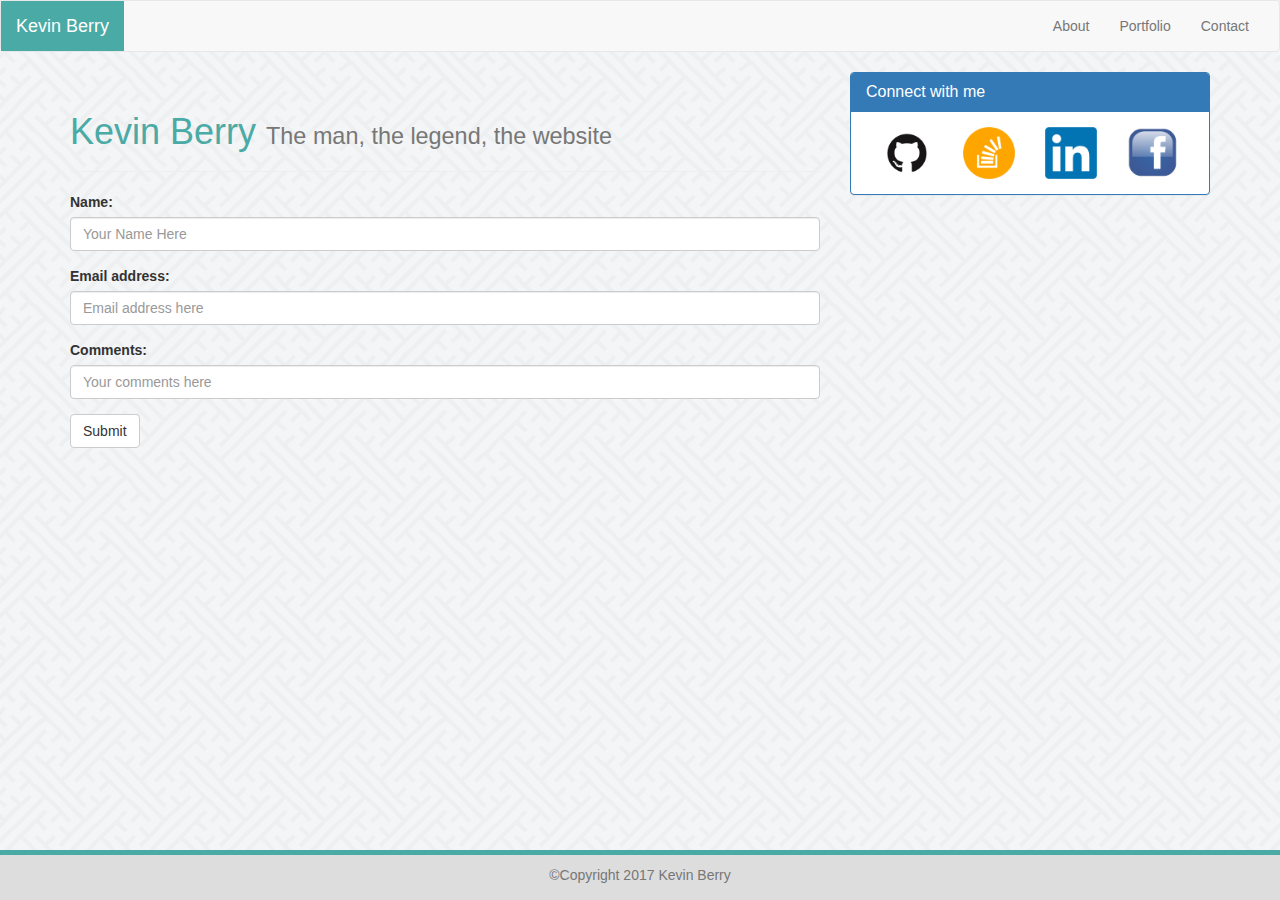
==== contact.html @ 05389cb1 "Bootstrap Update" ====
<!DOCTYPE html>
<html>
<head>
  <title> Bootstrap Portfolio</title>
  <meta charset="utf-8">
  <meta name="viewport" content="width=device-width, initial-scale=1">

  <link rel="stylesheet" href="https://maxcdn.bootstrapcdn.com/bootstrap/3.3.7/css/bootstrap.min.css" integrity="sha384-BVYiiSIFeK1dGmJRAkycuHAHRg32OmUcww7on3RYdg4Va+PmSTsz/K68vbdEjh4u" crossorigin="anonymous">

  <link rel="stylesheet" type="text/css" href="assets/css/style.css">

</head>
<body>
      <nav class="navbar navbar-default">

        <div class="container-fluid">
          <!-- Brand and toggle get grouped for better mobile display -->
          <div class="navbar-header">
            <button type="button" class="navbar-toggle collapsed" data-toggle="collapse" data-target="#bs-example-navbar-collapse-1" aria-expanded="false">
              <span class="sr-only">Toggle navigation</span>
              <span class="icon-bar"></span>
              <span class="icon-bar"></span>
              <span class="icon-bar"></span>
            </button>
          
            <span class="navbar-brand" id="navName">Kevin Berry</span>
          
          </div>

        <!-- Collect the nav links, forms, and other content for toggling -->
        <!-- Toggling doesn't seem to be working -->
        <div class="collapse navbar-collapse" id="bs-example-navbar-collapse-1">
                    
          <ul class="nav navbar-nav navbar-right">

            <li><a href="index.html" >About</a></li>

            <li><a href="portfolio.html" >Portfolio</a></li>

            <li><a href="contact.html" >Contact</a></li>

          </ul>

        </div><!-- /.navbar-collapse -->

      </div><!-- /.container-fluid -->

    </nav>
<!-- End of Navbar -->

<!-- Start of main content -->
  <div class="container">

  <!-- Title and Sidebar *move sidebar to seperate column -->

    <div class="row">

      <div class="col-md-8 col-xs-12 left-column" >

      <!-- page header -->

        <div class="page-header">
          <h1>Kevin Berry <small> The man, the legend, the website</small></h1>
        </div>

        <!-- main content -->

        <div class="row">

          <div class="col-md-12">
            <!-- id="Ppic" -->

			<form>

			  <div class="form-group">
          <label for="nameInput">Name:</label>
          <input type="password" class="form-control" id="nameInput" placeholder="Your Name Here">
        </div>

        <div class="form-group">
			    <label for="emailInput">Email address:</label>
			    <input type="email" class="form-control" id="emailInput" placeholder="Email address here">
			  </div>

        <div class="form-group">
          <label for="commentField">Comments:</label>
          <input type="email" class="form-control" id="commentField" placeholder="Your comments here">
        </div>
			   
			  <button type="submit" class="btn btn-default">Submit</button>
			</form>
          </div>
          
        </div>

      </div>

      <div class="col-md-4 col-xs-12 right-column">

      <!-- sidebar -->

        <div class="panel panel-primary">

            <div class="panel-heading">
              <h1 class="panel-title">Connect with me</h1>
            </div>

            <div class="panel-body">
              <!-- Github, linkedin, stackoverflow, facebook -->

              <a href="https://github.com/KBerry4492" target="_blank"> <img class="Connect col-md-3 col-sm-6 col-xs-12 img img-responsive img-rounded" src="assets/images/GitHub-Mark.png" alt="github"></a>

            <!-- https://github.com/KBerry4492 -->

              <a href="https://stackoverflow.com/users/8308772/k-berry" target="_blank"> <img class="Connect col-md-3 col-sm-6 col-xs-12 img img-responsive img-rounded" src="assets/images/stackoverflow_logo_2.png" alt="stackoverflow"></a>

            <!-- https://stackoverflow.com/users/8308772/k-berry -->

              <a href="https://www.linkedin.com/in/kevinmichaelberry/" target="_blank"> <img class="Connect col-md-3 col-sm-6 col-xs-12 img img-responsive img-rounded" src="assets/images/LinkedIn-Logo.png" alt="linkedin"></a>

            <!-- https://www.linkedin.com/in/kevinmichaelberry/ -->

              <a href="https://www.facebook.com/kevin.berry.7967" target="_blank"> <img class="Connect col-md-3 col-sm-6 col-xs-12 img img-responsive img-rounded" src="assets/images/facebook_logo_2.png"> </a> 

            <!-- https://www.facebook.com/kevin.berry.7967 -->
            </div>

          </div>

      </div>

    </div>

  <!-- end of main content -->
  </div>

  <footer class="footer">
    <div class="container">
      <p class="text-muted">&copy;Copyright 2017 Kevin Berry</p>
    </div>
  </footer>

</body>
</html>
---- assets/css/style.css ----
body{
	background-image: url("../images/sayagata-400px.png");
}


.PPlink{
      background-color: #4aaae5;
      border: solid black 1px;
      margin: 10px 0px;
      
    }

#pPic{
	margin-right: 20px;

}

#navName{
	background-color: #4aaaa5;
	color: #ffffff;
}


.page-header h1{
	color: #4aaaa5;
}

.linkLabel{
	
	position: absolute;
	bottom: 20px;
	
	width: 92%;
	/*Oddly enough, perfectly sized for the sm breakpoint*/
	height: auto;
	display: block;
	font-family: 'Georgia', Times, Times New Roman, serif;
	text-align: center;
	font-size: 24px;
	color: #fff;
	background-color: #4aaaa5;

}

.footer {
    position: fixed;
    bottom: 0;
    width: 100%;
    height: 50px;
	background-color: #ddd;
	text-align: center;
	padding-top: 10px;
	clear: both;
	border-top: solid #4aaaa5 5px; 
}

/*.Connect{
	max-width: 250px; 
	max-width: 250px;
}*/
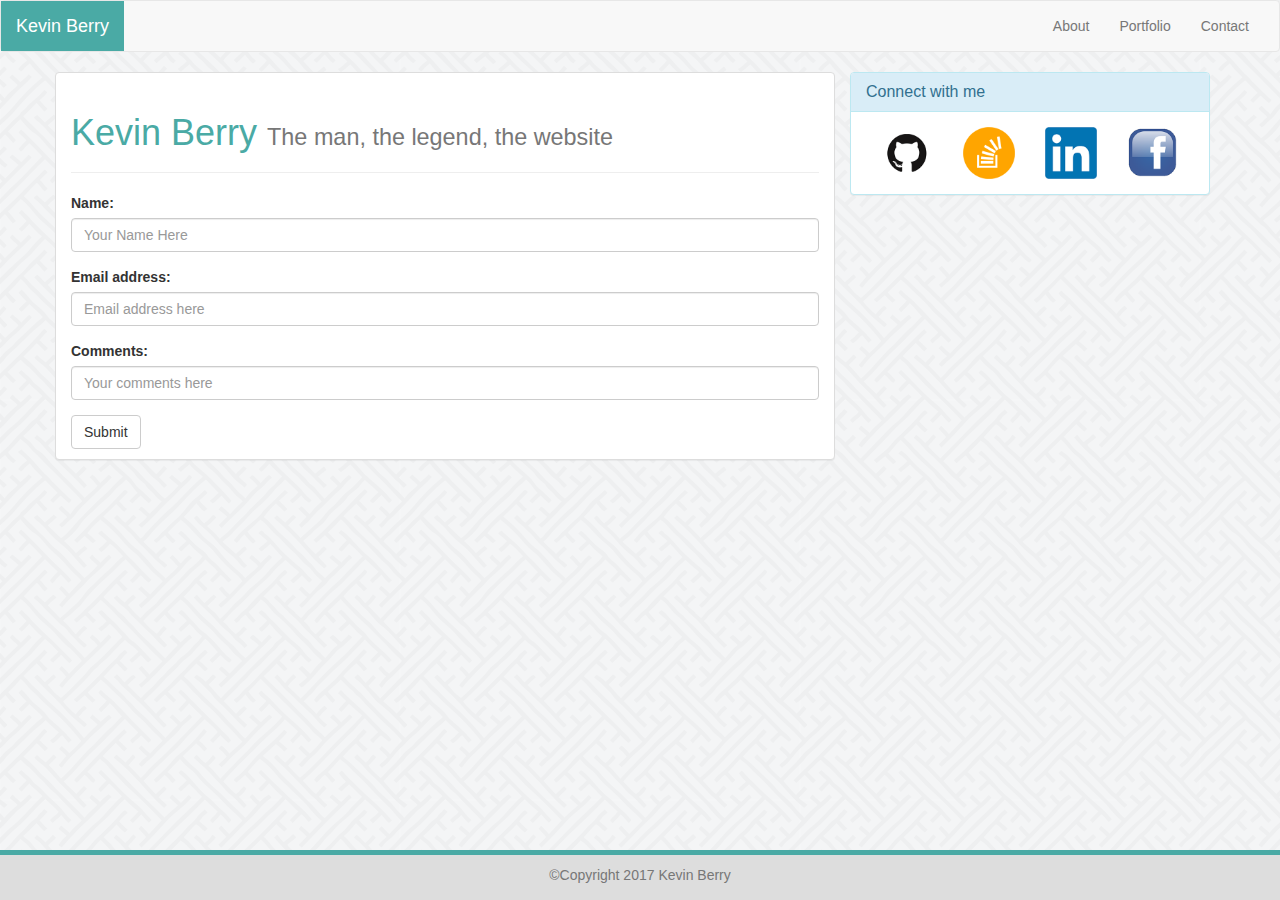
==== commit 5b3a3ced: "Tweaks3" ====
--- a/contact.html
+++ b/contact.html
@@ -55,7 +55,7 @@
 
     <div class="row">
 
-      <div class="col-md-8 col-xs-12 left-column" >
+      <div class="col-md-8 col-xs-12 left-column panel panel-default mainPanel" >
 
       <!-- page header -->
 
@@ -70,25 +70,26 @@
           <div class="col-md-12">
             <!-- id="Ppic" -->
 
-			<form>
+      			<form>
 
-			  <div class="form-group">
-          <label for="nameInput">Name:</label>
-          <input type="password" class="form-control" id="nameInput" placeholder="Your Name Here">
-        </div>
+      			  <div class="form-group">
+                <label for="nameInput">Name:</label>
+                <input type="password" class="form-control" id="nameInput" placeholder="Your Name Here">
+              </div>
 
-        <div class="form-group">
-			    <label for="emailInput">Email address:</label>
-			    <input type="email" class="form-control" id="emailInput" placeholder="Email address here">
-			  </div>
+              <div class="form-group">
+      			    <label for="emailInput">Email address:</label>
+      			    <input type="email" class="form-control" id="emailInput" placeholder="Email address here">
+      			  </div>
 
-        <div class="form-group">
-          <label for="commentField">Comments:</label>
-          <input type="email" class="form-control" id="commentField" placeholder="Your comments here">
-        </div>
-			   
-			  <button type="submit" class="btn btn-default">Submit</button>
-			</form>
+              <div class="form-group">
+                <label for="commentField">Comments:</label>
+                <input type="email" class="form-control" id="commentField" placeholder="Your comments here">
+              </div>
+      			   
+      			  <button type="submit" class="btn btn-default">Submit</button>
+      			</form>
+
           </div>
           
         </div>
@@ -99,7 +100,7 @@
 
       <!-- sidebar -->
 
-        <div class="panel panel-primary">
+        <div class="panel panel-info">
 
             <div class="panel-heading">
               <h1 class="panel-title">Connect with me</h1>
@@ -108,19 +109,19 @@
             <div class="panel-body">
               <!-- Github, linkedin, stackoverflow, facebook -->
 
-              <a href="https://github.com/KBerry4492" target="_blank"> <img class="Connect col-md-3 col-sm-6 col-xs-12 img img-responsive img-rounded" src="assets/images/GitHub-Mark.png" alt="github"></a>
+              <a href="https://github.com/KBerry4492" target="_blank"> <img class="Connect col-md-3 col-xs-3 img img-responsive img-rounded" src="assets/images/GitHub-Mark.png" alt="github"></a>
 
             <!-- https://github.com/KBerry4492 -->
 
-              <a href="https://stackoverflow.com/users/8308772/k-berry" target="_blank"> <img class="Connect col-md-3 col-sm-6 col-xs-12 img img-responsive img-rounded" src="assets/images/stackoverflow_logo_2.png" alt="stackoverflow"></a>
+              <a href="https://stackoverflow.com/users/8308772/k-berry" target="_blank"> <img class="Connect col-md-3 col-xs-3 img img-responsive img-rounded" src="assets/images/stackoverflow_logo_2.png" alt="stackoverflow"></a>
 
             <!-- https://stackoverflow.com/users/8308772/k-berry -->
 
-              <a href="https://www.linkedin.com/in/kevinmichaelberry/" target="_blank"> <img class="Connect col-md-3 col-sm-6 col-xs-12 img img-responsive img-rounded" src="assets/images/LinkedIn-Logo.png" alt="linkedin"></a>
+              <a href="https://www.linkedin.com/in/kevinmichaelberry/" target="_blank"> <img class="Connect col-md-3 col-xs-3 img img-responsive img-rounded" src="assets/images/LinkedIn-Logo.png" alt="linkedin"></a>
 
             <!-- https://www.linkedin.com/in/kevinmichaelberry/ -->
 
-              <a href="https://www.facebook.com/kevin.berry.7967" target="_blank"> <img class="Connect col-md-3 col-sm-6 col-xs-12 img img-responsive img-rounded" src="assets/images/facebook_logo_2.png"> </a> 
+              <a href="https://www.facebook.com/kevin.berry.7967" target="_blank"> <img class="Connect col-md-3 col-xs-3 img img-responsive img-rounded" src="assets/images/facebook_logo_2.png"> </a> 
 
             <!-- https://www.facebook.com/kevin.berry.7967 -->
             </div>
--- a/assets/css/style.css
+++ b/assets/css/style.css
@@ -2,13 +2,24 @@
 	background-image: url("../images/sayagata-400px.png");
 }
 
+.mainPanel{
+	padding-bottom: 10px; 
+}
 
 .PPlink{
       background-color: #4aaae5;
       border: solid black 1px;
       margin: 10px 0px;
+      max-width: 150px;
+      max-height: 150px;
       
     }
+
+ .PphBg{
+ 	border: solid #4aaaa5 1px;
+    margin: 10px 0px;
+
+ }
 
 #pPic{
 	margin-right: 20px;
@@ -30,7 +41,7 @@
 	position: absolute;
 	bottom: 20px;
 	
-	width: 92%;
+	width: 86%;
 	/*Oddly enough, perfectly sized for the sm breakpoint*/
 	height: auto;
 	display: block;
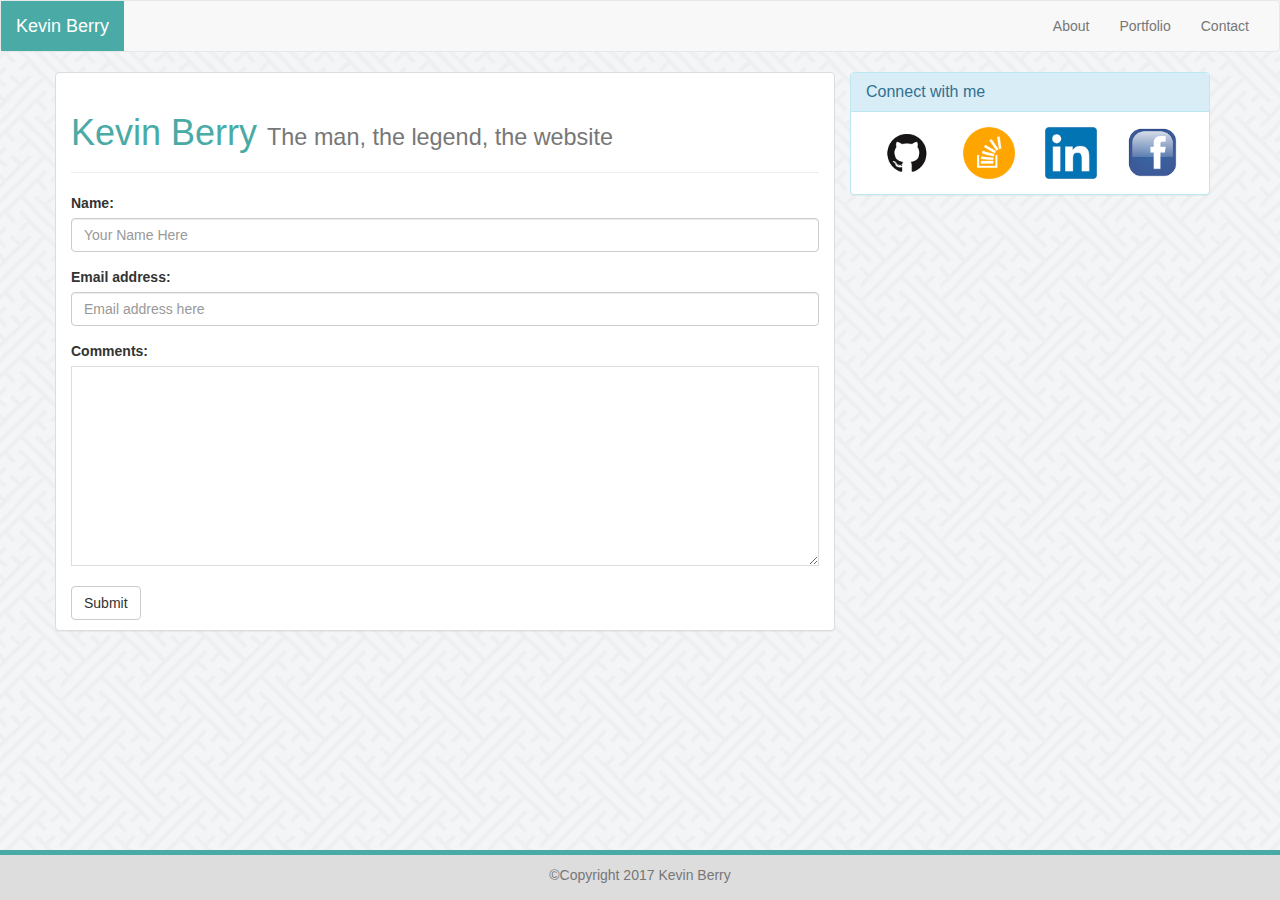
==== commit b7336945: "comment field" ====
--- a/contact.html
+++ b/contact.html
@@ -84,7 +84,7 @@
 
               <div class="form-group">
                 <label for="commentField">Comments:</label>
-                <input type="email" class="form-control" id="commentField" placeholder="Your comments here">
+                <textarea rows=”10” cols=”40” placeholder="Leave us a comment" id="comment"> </textarea>
               </div>
       			   
       			  <button type="submit" class="btn btn-default">Submit</button>
--- a/assets/css/style.css
+++ b/assets/css/style.css
@@ -53,6 +53,16 @@
 
 }
 
+#comment{
+	
+	width: 100%;
+	height: 200px;
+	border: solid 1px #ddd;
+ 	font-size: 15px;
+	padding: 5px;
+
+}
+
 .footer {
     position: fixed;
     bottom: 0;
